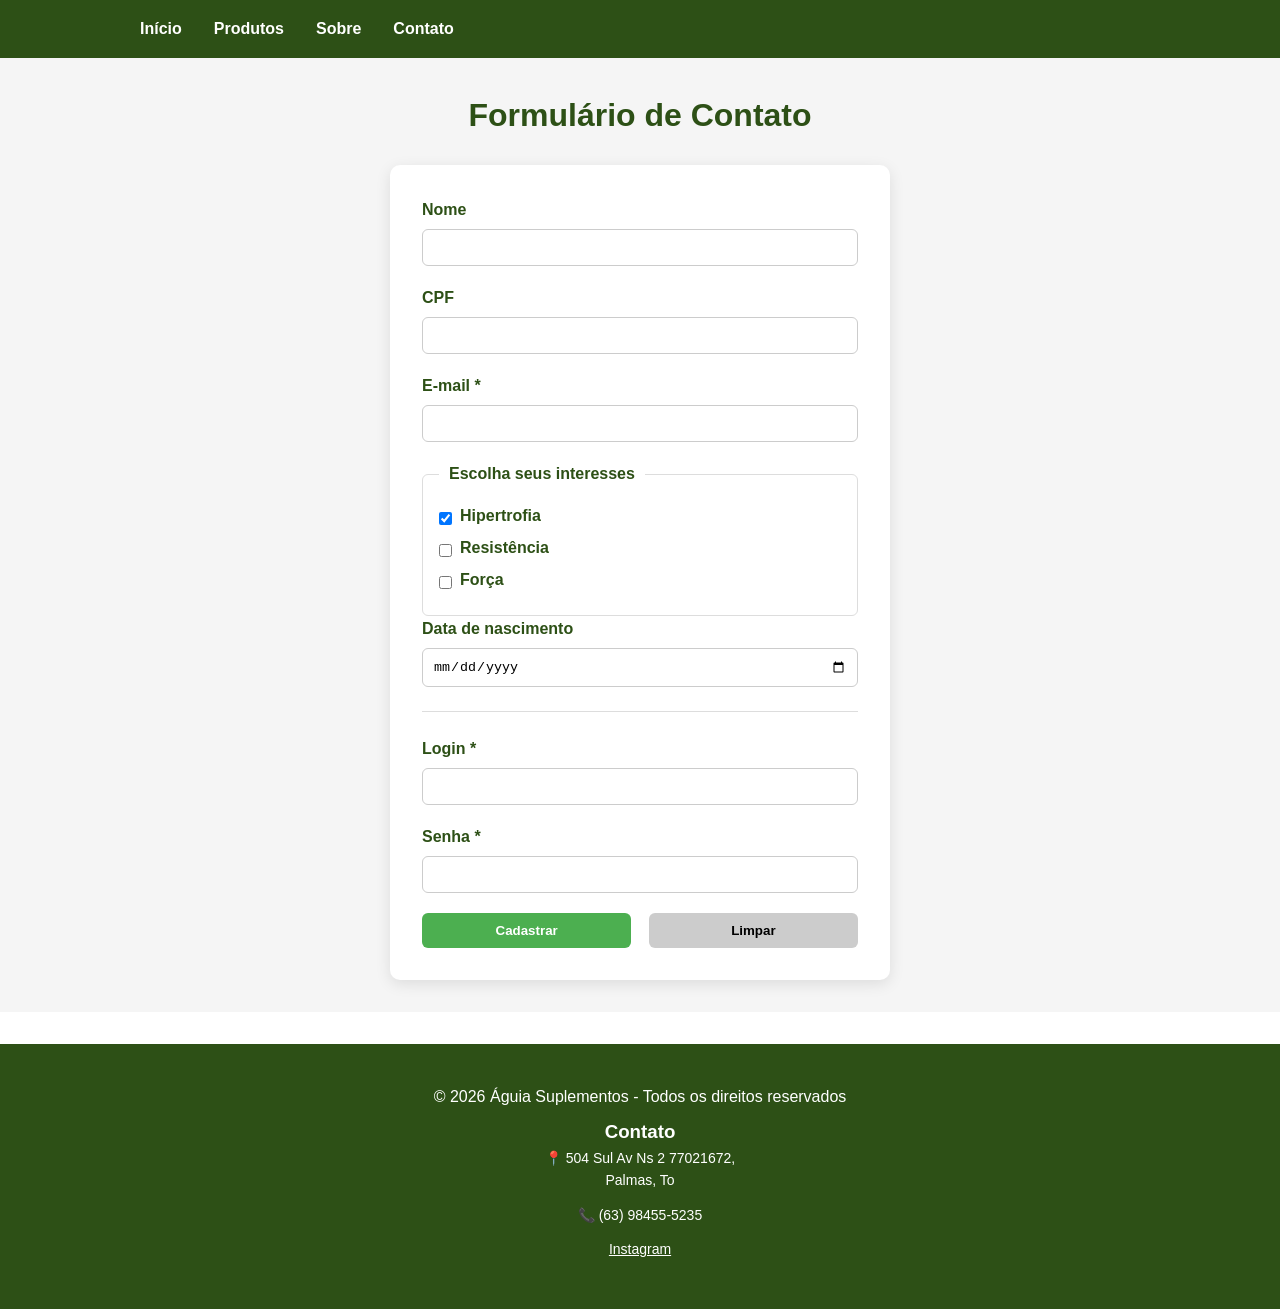
==== contato.html @ 1bbec066 "Create contato.html with contact form and footer Add a contact form and footer information for Águia" ====
<!DOCTYPE html>
<html lang="pt-BR">
<head>
    <meta charset="UTF-8">
    <meta name="viewport" content="width=device-width, initial-scale=1.0">
    <title>Águia Suplementos</title>
    <link rel="stylesheet" href="style.css">
    
</head>
<body>
    <header>
        <nav class="container">
            <ul>
                <li><a href="index.html">Início</a></li>
                <li><a href="produtos.html">Produtos</a></li>
                <li><a href="sobre.html">Sobre</a></li>
                <li><a href="contato.html">Contato</a></li>
            </ul>
        </nav>
    </header>

    <main>
        <div class="form">
            <h1>Formulário de Contato</h1>
        
        <form method="post" target="_blank">
            <div>
                <label for="nome">Nome</label>
                <input type="text" name="nome" />
            </div>

            <div>
                <label for="cpf">CPF</label>
                <input type="text" name="cpf" 
                minlength="11" maxlength="14" />
            </div>

            <div>
                <label for="email">E-mail *</label>
                <input type="email" name="email" required>
            </div>

            <fieldset>
                <legend>Escolha seus interesses</legend>
                <div>
                    <input type="checkbox" id="hipertrofia" name="hipertrofia" checked />
                    <label for="hipertrofia">Hipertrofia</label>
                </div>
                <div>
                    <input type="checkbox" id="resistencia" name="resistencia" />
                    <label for="resistencia">Resistência</label>
                </div>
                 <div>
                    <input type="checkbox" id="forca" name="forca" />
                    <label for="forca">Força</label>
                </div>
            </fieldset>
            <div>
                <label for="date">Data de nascimento</label>
                <input id="date" type="date" name="date" />
            </div>
            <hr>
            <div>
                <label for="login">Login * </label>
                <input type="text" name="login" required>
            </div>
            <div>
                <label for="senha">Senha * </label>
                <input type="password" name="senha" minlength="8" required>
            </div>
             <input type="submit" value="Cadastrar">
            <input type="reset" value="Limpar">
        </form>
        </div>
    </main>

    <footer>
        <div class="container">
            <p>&copy; 2026 Águia Suplementos - Todos os direitos reservados</p>

               <div class="footer-col">
                    <h3>Contato</h3>
                    <ul class="contact-list">
                        <li>📍 504 Sul Av Ns 2 77021672, <br>Palmas, To</li>
                        <li>📞 (63) 98455-5235</li>
                        <li><a href="https://www.instagram.com/aguiasuplementos.palmas/">Instagram</a></li>
                    </ul>
                    <div class="social-links">
                
                    </div>
                </div>
        </div>
    </footer>
</body>
</html>
---- style.css ----
* {
    margin: 0;
    padding: 0;
    box-sizing: border-box;
}

body {
    font-family: Arial, sans-serif;
    line-height: 1.6;
    color: #333;
}

header {
    background-color: #2d5016;
    color: white;
    padding: 1rem 0;
    position: sticky;
    top: 0;
}

.container-header {
    max-width: 1200px;
    margin: 0 auto;
    display: flex;
    align-items: center;
    justify-content: space-between;
}


header #logo img {
    height: 70px;
    display: block;
}


header #logo {
    float: none;
}


nav ul {
    list-style: none;
    display: flex;
    gap: 2rem;
}

nav a {
    color: white;
    text-decoration: none;
    font-weight: bold;
}

nav a:hover {
    color: #a8d5ba;
}

main {
    min-height: 70vh;
    padding: 2rem;
    background-color: #f5f5f5;
}

.container {
    max-width: 1000px;
    margin: 0 auto;
}

.produtos {
    display: grid;
    grid-template-columns: repeat(auto-fit, minmax(500px, 1fr));
    gap: 2rem;
    margin-top: 2rem;
}

.produto {
    background: white;
    padding: 1.5rem;
    border-radius: 8px;
    box-shadow: 0 2px 5px rgba(0, 0, 0, 0.1);
    border-left: 4px solid #4caf50;
}

footer {
    background-color: #2d5016;
    color: white;
    text-align: center;
    padding: 2rem;
    margin-top: 2rem;
}

footer p {
    margin: 0.5rem 0;
}

.contact-list li {
    font-size: 0.875rem;
    margin-bottom: 0.75rem;
    list-style-type: none;
}

.contact-list li a {
    color: white;
}

.social-links {
    display: flex;
    gap: 1rem;
    margin-top: 1rem;
}

.hero {
    height: 100vh;
      background: linear-gradient(rgba(0,0,0,0.3), rgba(0,0,0,0.3)),
                url("imagens/banner.jpg") no-repeat center/cover;
    position: relative;
}





.texto-hero {
    position: absolute;
    top: 60%;
    left: 10%;
    transform: translateY(-50%);
    z-index: 1;
    max-width: 400px;
}


.texto-hero h1 {
    color: white;
    font-size: 48px;
    margin-bottom: 10px;
}

.texto-hero p {
    color: #4caf50;
    font-size: 20px;
    margin-bottom: 20px;
}


.btn-hero {
    background: #4caf50;
    color: white;
    padding: 12px 25px;
    text-decoration: none;
    border-radius: 5px;
    font-weight: bold;
}

.form h1 {
    text-align: center;
    margin-bottom: 1.5rem;
    color: #2d5016;
}

.form form {
    max-width: 500px;
    margin: 0 auto;
    background: white;
    padding: 2rem;
    border-radius: 10px;
    box-shadow: 0 4px 15px rgba(0, 0, 0, 0.1);
}


.form form > div,
.fofieldserm form t {
    margin-bottom: 1.2rem;
}


.form form label {
    display: block;
    margin-bottom: 0.4rem;
    font-weight: bold;
    color: #2d5016;
}


.form form input[type="text"],
.form form input[type="email"],
.form form input[type="password"],
.form form input[type="date"] {
    width: 100%;
    padding: 10px;
    border: 1px solid #ccc;
    border-radius: 6px;
    transition: 0.3s;
}


.form form input:focus {
    border-color: #4caf50;
    outline: none;
    box-shadow: 0 0 5px rgba(76, 175, 80, 0.4);
}


.form form fieldset {
    border: 1px solid #ddd;
    padding: 1rem;
    border-radius: 6px;
}

.form form legend {
    padding: 0 10px;
    font-weight: bold;
    color: #2d5016;
}


.form form fieldset div {
    display: flex;
    align-items: center;
    gap: 8px;
}


.form form hr {
    margin: 1.5rem 0;
    border: none;
    height: 1px;
    background: #ddd;
}


.form form input[type="submit"],
.form form input[type="reset"] {
    width: 48%;
    padding: 10px;
    border: none;
    border-radius: 6px;
    font-weight: bold;
    cursor: pointer;
    transition: 0.3s;
}


.form form input[type="submit"] {
    background: #4caf50;
    color: white;
}

.form form input[type="submit"]:hover {
    background: #3e8e41;
}


.form form input[type="reset"] {
    background: #ccc;
}

.form form input[type="reset"]:hover {
    background: #999;
}


.form form input[type="reset"] {
    float: right;
}
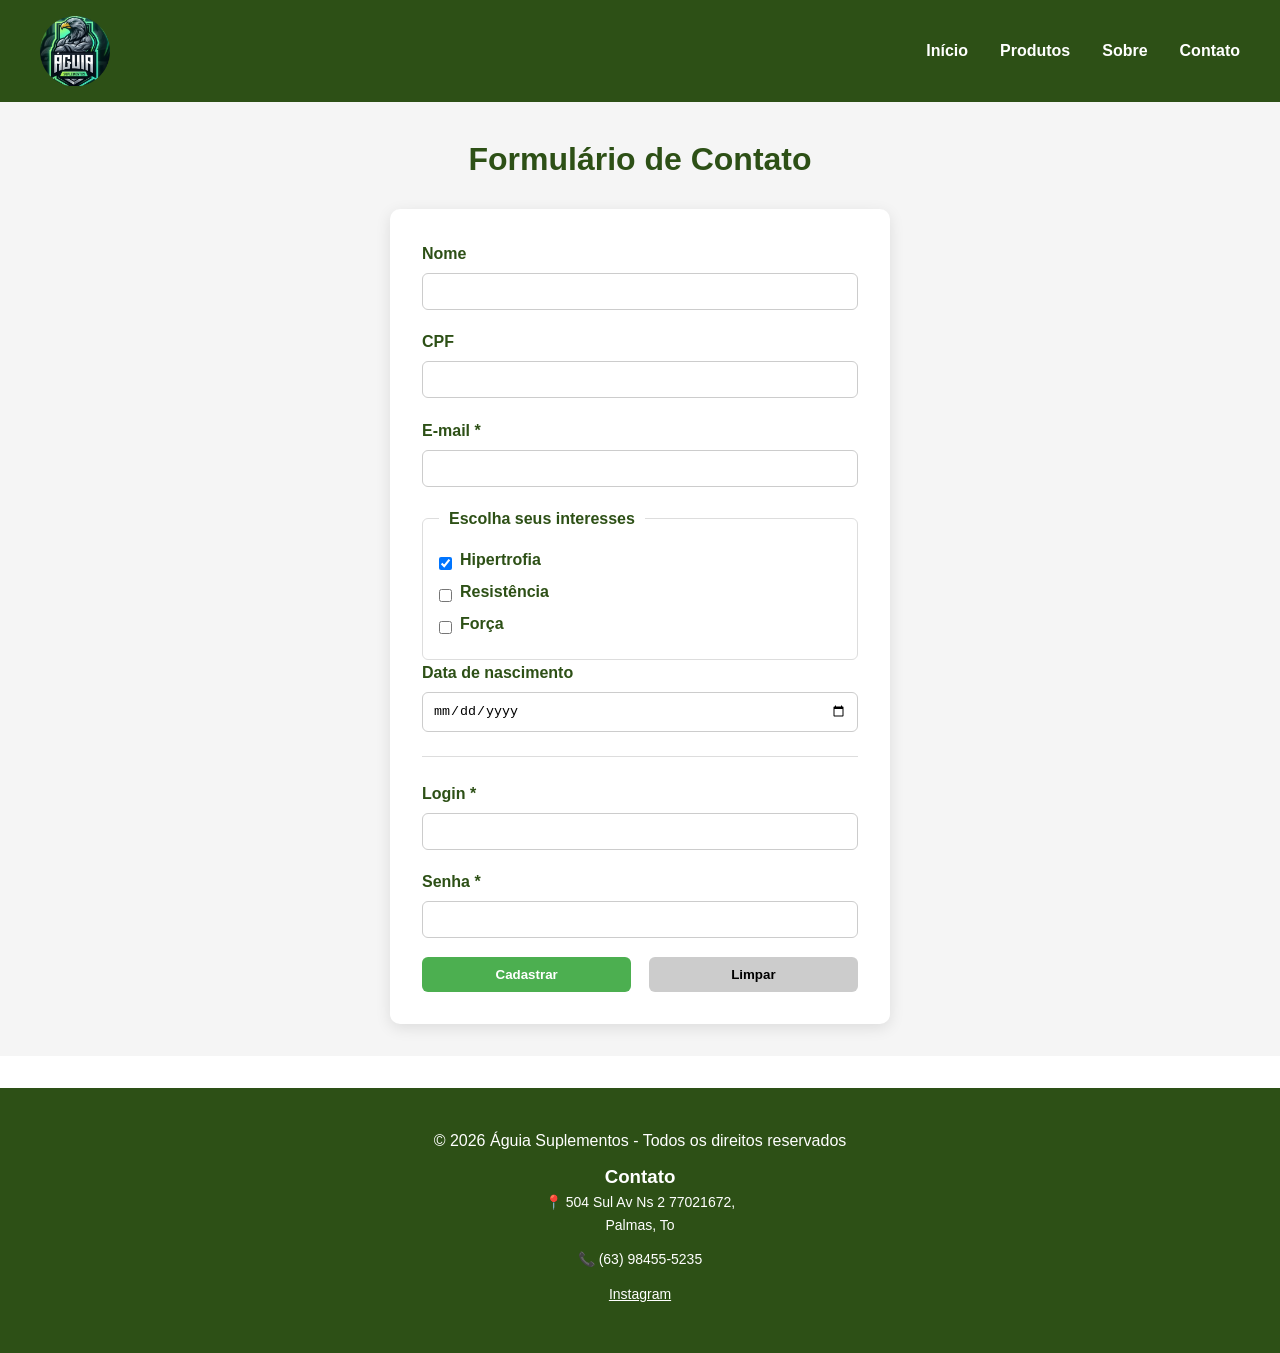
==== commit aa0e46e4: "Refactor header structure in contato.html" ====
--- a/contato.html
+++ b/contato.html
@@ -8,17 +8,24 @@
     
 </head>
 <body>
-    <header>
-        <nav class="container">
-            <ul>
-                <li><a href="index.html">Início</a></li>
-                <li><a href="produtos.html">Produtos</a></li>
-                <li><a href="sobre.html">Sobre</a></li>
-                <li><a href="contato.html">Contato</a></li>
-            </ul>
-        </nav>
+     <header class="topo">
+        
+        <div class="container-header">
+            <div id="logo">
+                <img src="imagens/Logo3.png">
+            </div>
+
+            <nav>
+                <ul>
+                    <li><a href="index.html">Início</a></li>
+                    <li><a href="produtos.html">Produtos</a></li>
+                    <li><a href="sobre.html">Sobre</a></li>
+                    <li><a href="contato.html">Contato</a></li>
+                </ul>
+            </nav>
+        </div>
+
     </header>
-
     <main>
         <div class="form">
             <h1>Formulário de Contato</h1>
--- a/style.css
+++ b/style.css
@@ -65,9 +65,26 @@
     margin: 0 auto;
 }
 
+#noticias {
+    padding-top: 50px;
+}
+
+#sobre {
+    padding-top: 70px;
+}
+
+.conteudo {
+    padding-bottom: 100px;
+}
+
+.titulo {
+    font-weight: bold;
+    font-size: x-large;
+}
+
 .produtos {
     display: grid;
-    grid-template-columns: repeat(auto-fit, minmax(500px, 1fr));
+    grid-template-columns: repeat(auto-fit, minmax(220px, 1fr));
     gap: 2rem;
     margin-top: 2rem;
 }
@@ -78,7 +95,36 @@
     border-radius: 8px;
     box-shadow: 0 2px 5px rgba(0, 0, 0, 0.1);
     border-left: 4px solid #4caf50;
-}
+    transition: all 0.3s ease;
+    cursor: pointer;
+}
+    .produto img {
+    width: 100%;
+    border-radius: 10px;
+    transition: transform 0.3s ease;
+}
+
+.produto:hover {
+    transform: translateY(-10px) scale(1.02);
+    box-shadow: 0 10px 25px rgba(0, 0, 0, 0.2);
+}
+.btn-comprar {
+    display: inline-block;
+    margin-top: 10px;
+    padding: 10px 20px;
+    background-color: #2ecc71; 
+    color: white;
+    text-decoration: none;
+    border-radius: 8px;
+    font-weight: bold;
+    transition: all 0.3s ease;
+}
+
+.btn-comprar:hover {
+    background-color: #27ae60;
+    transform: scale(1.05);
+}
+
 
 footer {
     background-color: #2d5016;
@@ -262,3 +308,14 @@
 .form form input[type="reset"] {
     float: right;
 }
+
+.preco {
+    color: #2ecc71; 
+    font-size: 18px;
+    font-weight: bold;
+    margin-top: 8px;
+}
+
+
+
+
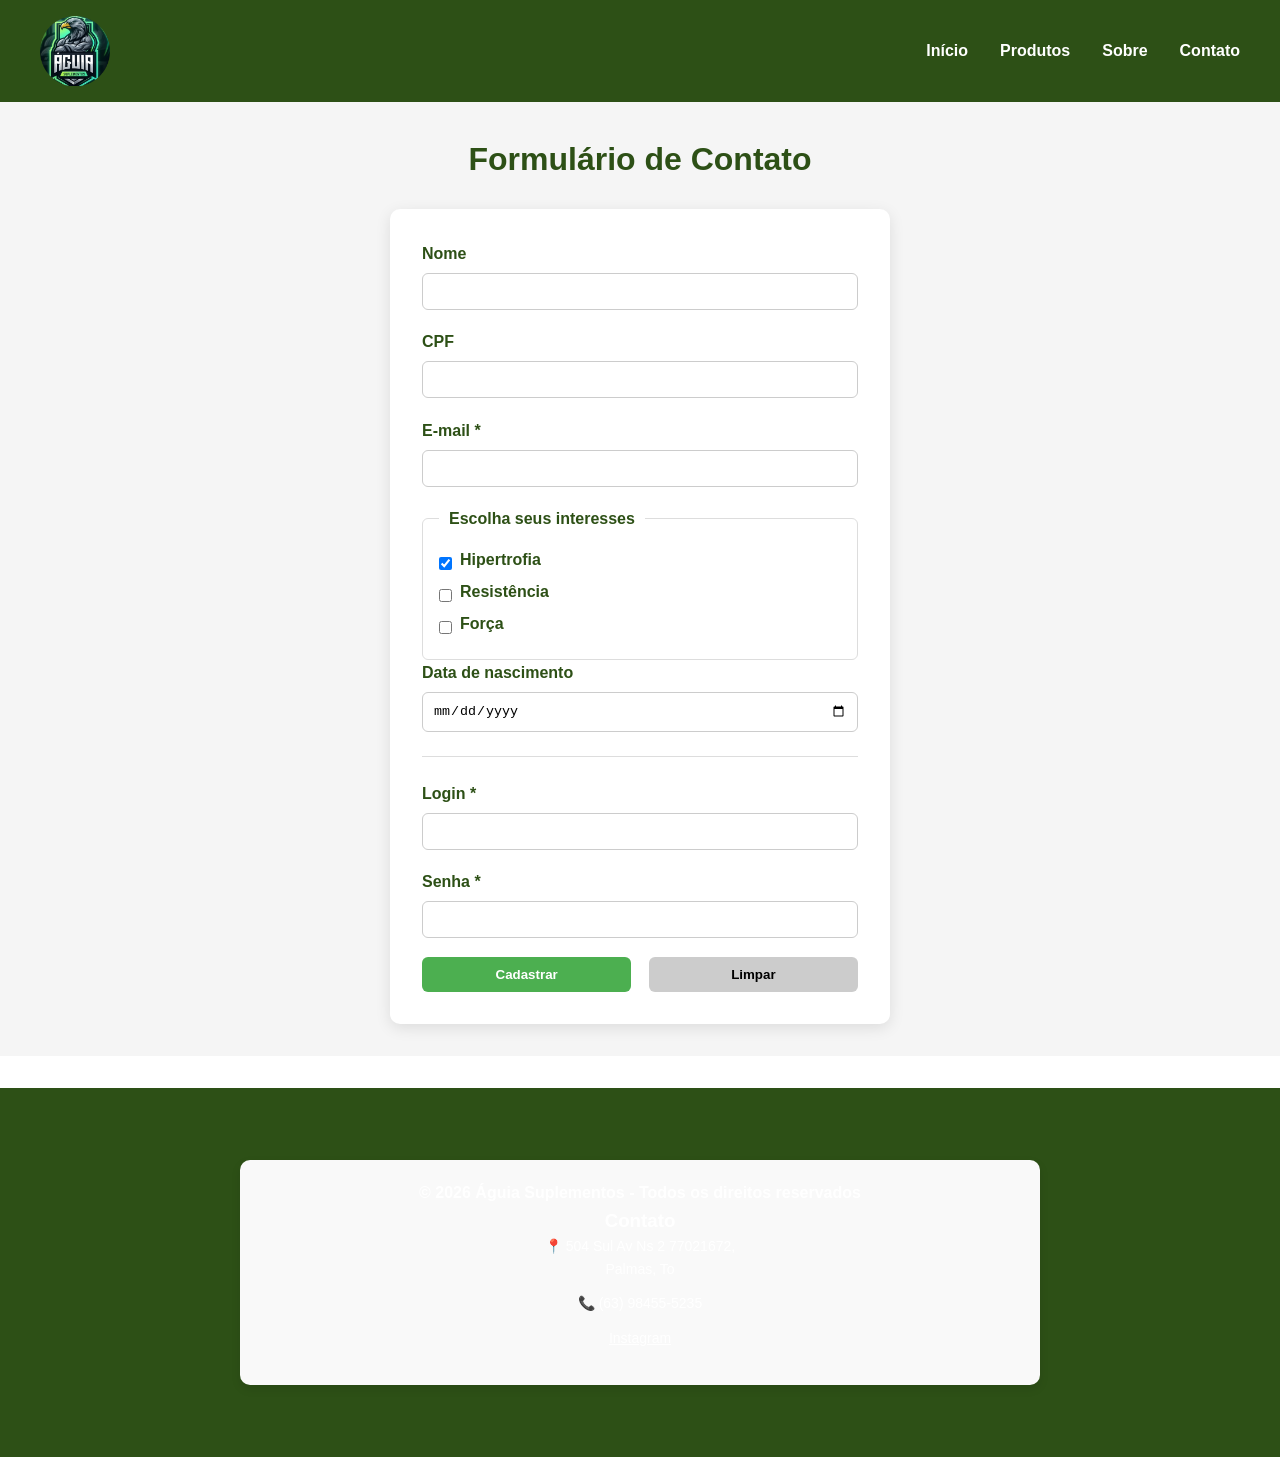
==== commit b741bf8f: "Update contato.html" ====
--- a/contato.html
+++ b/contato.html
@@ -83,7 +83,7 @@
 
     <footer>
         <div class="container">
-            <p>&copy; 2026 Águia Suplementos - Todos os direitos reservados</p>
+            <h4>&copy; 2026 Águia Suplementos - Todos os direitos reservados</h4>
 
                <div class="footer-col">
                     <h3>Contato</h3>
--- a/style.css
+++ b/style.css
@@ -124,6 +124,28 @@
     background-color: #27ae60;
     transform: scale(1.05);
 }
+
+
+.container {
+    max-width: 800px;      
+    margin: 40px auto;     
+    padding: 20px;        
+    background-color: #f9f9f9; 
+    border-radius: 10px;   
+    box-shadow: 0 4px 10px rgba(0, 0, 0, 0.1); 
+}
+
+.container h1 {
+    text-align: center;
+    margin-bottom: 20px;
+}
+
+.container p {
+    text-align: justify;
+    margin-bottom: 15px;
+    line-height: 1.6;
+}
+
 
 
 footer {
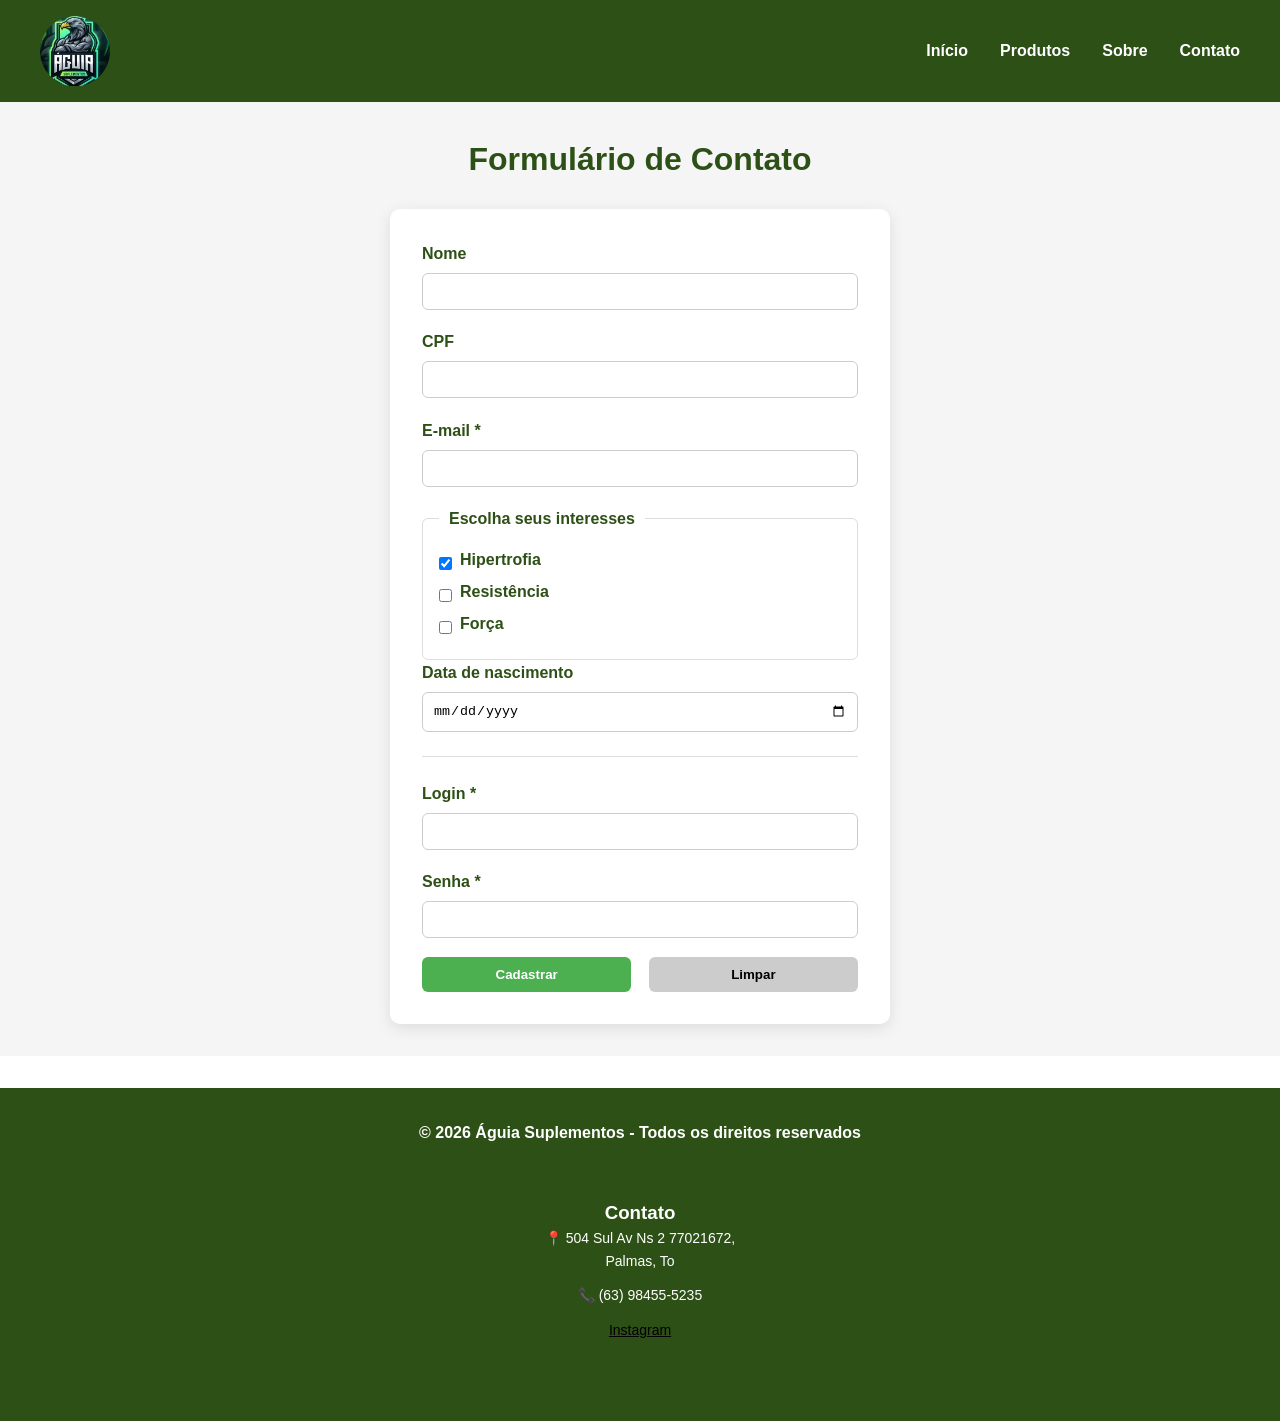
==== commit 00582970: "Update contato.html" ====
--- a/contato.html
+++ b/contato.html
@@ -82,7 +82,7 @@
     </main>
 
     <footer>
-        <div class="container">
+        <div>
             <h4>&copy; 2026 Águia Suplementos - Todos os direitos reservados</h4>
 
                <div class="footer-col">
--- a/style.css
+++ b/style.css
@@ -58,11 +58,6 @@
     min-height: 70vh;
     padding: 2rem;
     background-color: #f5f5f5;
-}
-
-.container {
-    max-width: 1000px;
-    margin: 0 auto;
 }
 
 #noticias {
@@ -133,9 +128,10 @@
     background-color: #f9f9f9; 
     border-radius: 10px;   
     box-shadow: 0 4px 10px rgba(0, 0, 0, 0.1); 
-}
-
-.container h1 {
+    color: black;
+}
+
+.container h1,h4 {
     text-align: center;
     margin-bottom: 20px;
 }
@@ -147,7 +143,6 @@
 }
 
 
-
 footer {
     background-color: #2d5016;
     color: white;
@@ -158,6 +153,14 @@
 
 footer p {
     margin: 0.5rem 0;
+}
+
+.footer-col {
+    background-color: #2d5016;
+    color: white;
+    text-align: center;
+    padding: 2rem;
+    
 }
 
 .contact-list li {
@@ -167,7 +170,7 @@
 }
 
 .contact-list li a {
-    color: white;
+    color: rgb(0, 0, 0);
 }
 
 .social-links {
@@ -340,4 +343,3 @@
 
 
 
-
